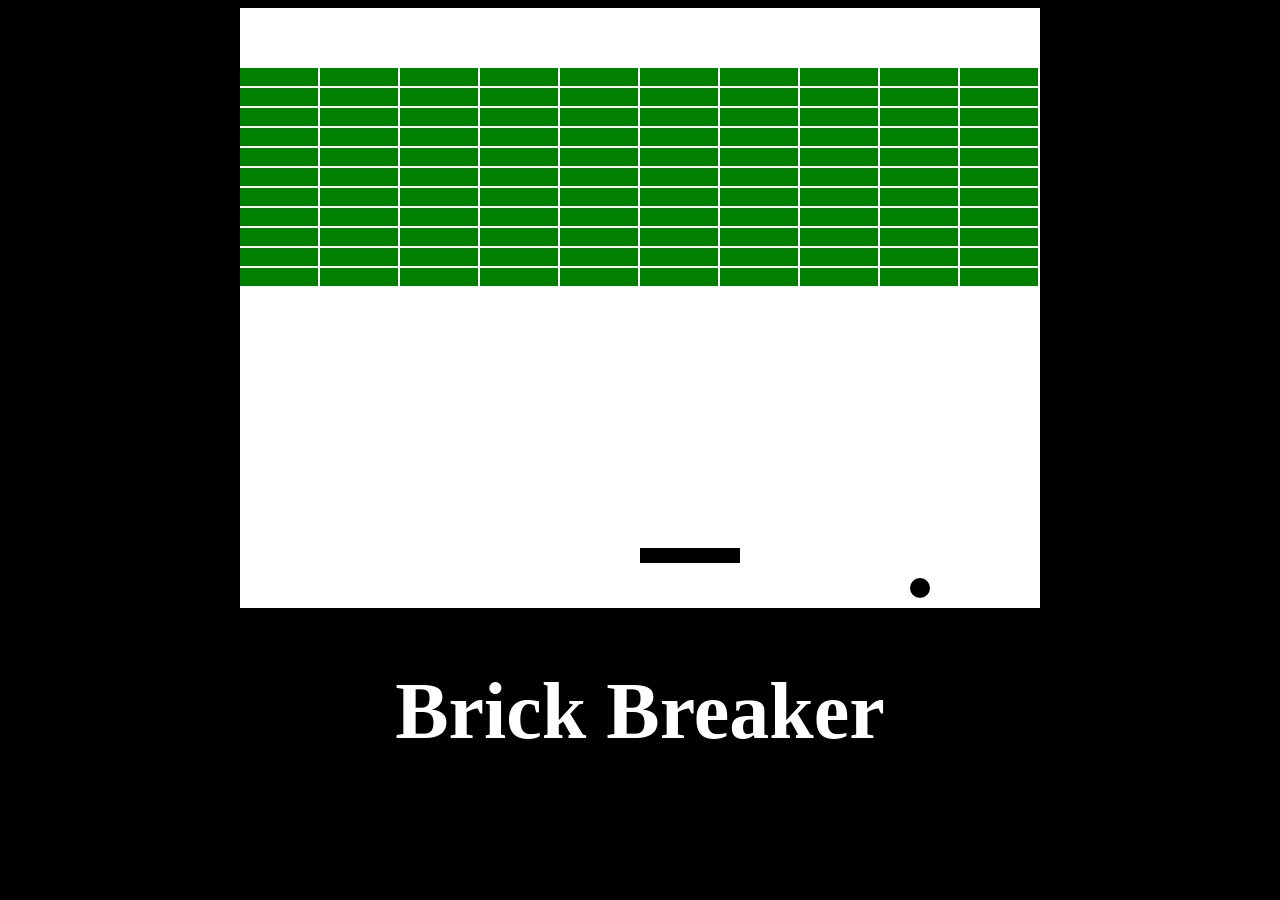
==== projects/brick-breaker/index.html @ 72079e6d "conflict resolved" ====
<!DOCTYPE html>
<html lang="en">

<head>
    <meta charset="UTF-8">
    <meta name="viewport" content="width=device-width, initial-scale=1.0">
    <title>Document</title>
    <link rel="stylesheet" href="style.css">
</head>

<body>

    <body>
        <div id="canvas-container">
            <canvas id="gameCanvas" width="800" height="600"></canvas>
        </div>
        <div id="header-container">
            <h1>Brick Breaker</h1>
        </div>
        <script type="text/javascript" src="app.js"></script>
    </body>
</body>

</html>
---- projects/brick-breaker/style.css ----
body {
    background-color: black;
}

#canvas-container {

    text-align: center;
}

#header-container {
    text-align: center;
    font-size: 40px;
    color: white;
}
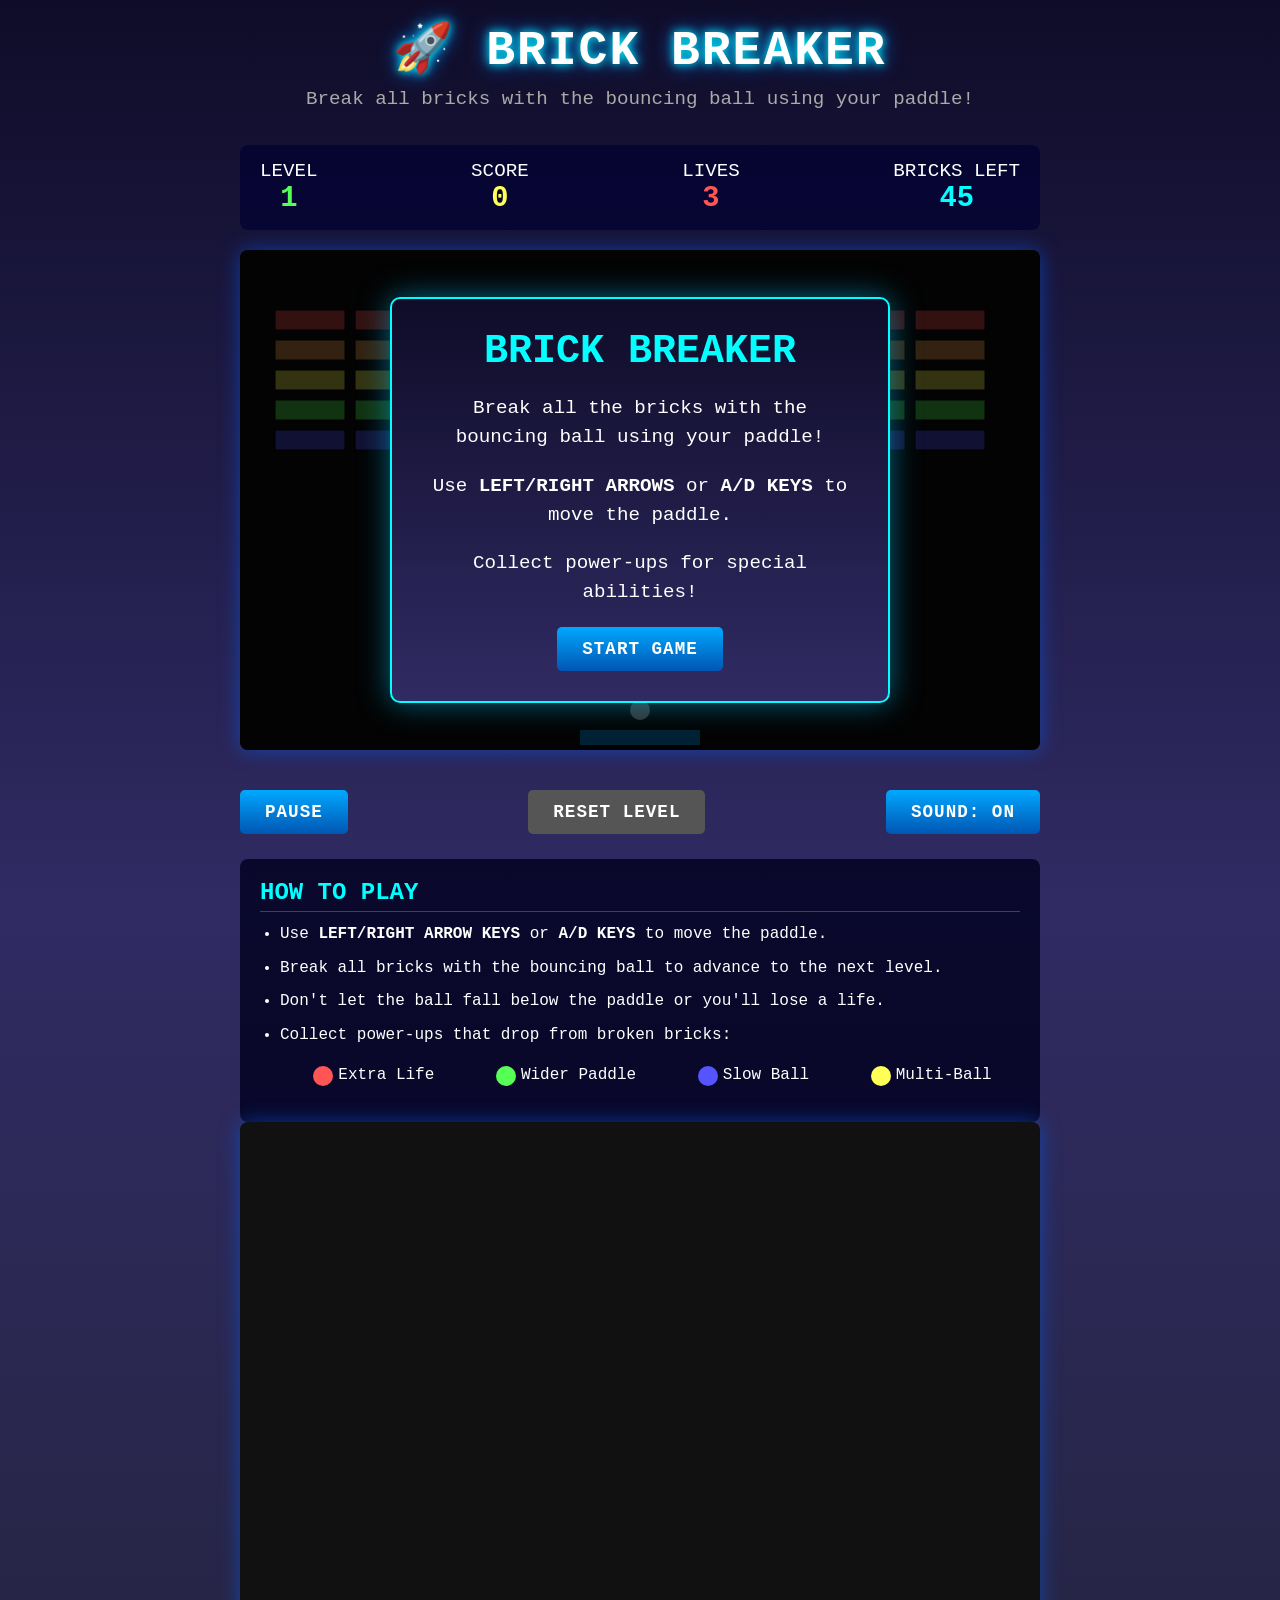
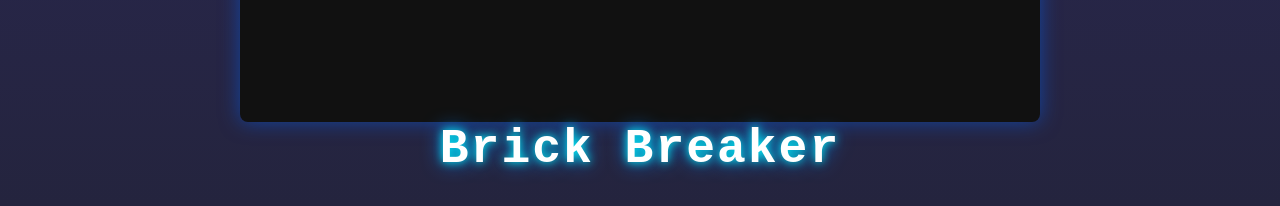
==== commit 5986e4f9: "Merge branch 'main' into #1319" ====
--- a/projects/brick-breaker/index.html
+++ b/projects/brick-breaker/index.html
@@ -1,24 +1,968 @@
-<!DOCTYPE html>
-<html lang="en">
-
-<head>
-    <meta charset="UTF-8">
-    <meta name="viewport" content="width=device-width, initial-scale=1.0">
-    <title>Document</title>
-    <link rel="stylesheet" href="style.css">
-</head>
-
-<body>
-
-    <body>
-        <div id="canvas-container">
-            <canvas id="gameCanvas" width="800" height="600"></canvas>
-        </div>
-        <div id="header-container">
-            <h1>Brick Breaker</h1>
-        </div>
-        <script type="text/javascript" src="app.js"></script>
-    </body>
-</body>
-
+<!DOCTYPE html>
+<html lang="en">
+<head>
+    <meta charset="UTF-8">
+    <meta name="viewport" content="width=device-width, initial-scale=1.0">
+    <title>Brick Breaker - Classic Arcade Game</title>
+    <style>
+        * {
+            margin: 0;
+            padding: 0;
+            box-sizing: border-box;
+            font-family: 'Courier New', monospace;
+        }
+        
+        body {
+            display: flex;
+            flex-direction: column;
+            justify-content: center;
+            align-items: center;
+            min-height: 100vh;
+            background: linear-gradient(to bottom, #0f0c29, #302b63, #24243e);
+            color: #fff;
+            padding: 20px;
+        }
+        
+        .container {
+            display: flex;
+            flex-direction: column;
+            align-items: center;
+            max-width: 900px;
+            width: 100%;
+        }
+        
+        header {
+            text-align: center;
+            margin-bottom: 20px;
+            width: 100%;
+        }
+        
+        h1 {
+            font-size: 3rem;
+            margin-bottom: 10px;
+            text-shadow: 0 0 10px #00ffff, 0 0 20px #0080ff;
+            letter-spacing: 2px;
+        }
+        
+        .tagline {
+            font-size: 1.2rem;
+            margin-bottom: 15px;
+            color: #aaa;
+        }
+        
+        .game-container {
+            position: relative;
+            width: 100%;
+            max-width: 800px;
+            margin-bottom: 20px;
+        }
+        
+        canvas {
+            display: block;
+            background-color: #111;
+            border-radius: 8px;
+            box-shadow: 0 0 20px rgba(0, 100, 255, 0.5);
+            width: 100%;
+        }
+        
+        .stats {
+            display: flex;
+            justify-content: space-between;
+            width: 100%;
+            max-width: 800px;
+            background-color: rgba(0, 0, 50, 0.7);
+            padding: 15px 20px;
+            border-radius: 8px;
+            margin-bottom: 20px;
+            font-size: 1.2rem;
+        }
+        
+        .stat-item {
+            display: flex;
+            flex-direction: column;
+            align-items: center;
+        }
+        
+        .stat-value {
+            font-size: 1.8rem;
+            font-weight: bold;
+            color: #00ffff;
+        }
+        
+        .controls {
+            display: flex;
+            justify-content: space-between;
+            width: 100%;
+            max-width: 800px;
+            margin-top: 20px;
+        }
+        
+        button {
+            background: linear-gradient(to bottom, #00a8ff, #0056b3);
+            color: white;
+            border: none;
+            padding: 12px 25px;
+            font-size: 1.1rem;
+            border-radius: 5px;
+            cursor: pointer;
+            transition: all 0.3s;
+            font-weight: bold;
+            letter-spacing: 1px;
+        }
+        
+        button:hover {
+            background: linear-gradient(to bottom, #00c3ff, #0066cc);
+            transform: translateY(-2px);
+            box-shadow: 0 5px 15px rgba(0, 100, 255, 0.4);
+        }
+        
+        button:active {
+            transform: translateY(1px);
+        }
+        
+        button:disabled {
+            background: #555;
+            cursor: not-allowed;
+            transform: none;
+            box-shadow: none;
+        }
+        
+        .instructions {
+            background-color: rgba(0, 0, 30, 0.8);
+            padding: 20px;
+            border-radius: 8px;
+            margin-top: 25px;
+            width: 100%;
+            max-width: 800px;
+        }
+        
+        .instructions h2 {
+            color: #00ffff;
+            margin-bottom: 10px;
+            border-bottom: 1px solid #444;
+            padding-bottom: 5px;
+        }
+        
+        .instructions ul {
+            padding-left: 20px;
+            line-height: 1.6;
+        }
+        
+        .instructions li {
+            margin-bottom: 8px;
+        }
+        
+        .power-up {
+            display: inline-block;
+            width: 20px;
+            height: 20px;
+            border-radius: 50%;
+            margin: 0 5px;
+            vertical-align: middle;
+        }
+        
+        .life {
+            color: #ff5555;
+        }
+        
+        .level {
+            color: #55ff55;
+        }
+        
+        .score {
+            color: #ffff55;
+        }
+        
+        .power-up-info {
+            display: flex;
+            justify-content: space-around;
+            margin-top: 10px;
+            flex-wrap: wrap;
+        }
+        
+        .power-up-item {
+            display: flex;
+            align-items: center;
+            margin: 5px 10px;
+        }
+        
+        .mobile-controls {
+            display: none;
+            justify-content: center;
+            margin-top: 20px;
+            gap: 20px;
+        }
+        
+        .mobile-btn {
+            padding: 15px 25px;
+            font-size: 1.5rem;
+            background-color: rgba(0, 100, 255, 0.7);
+            border-radius: 10px;
+            user-select: none;
+        }
+        
+        .modal {
+            display: none;
+            position: absolute;
+            top: 0;
+            left: 0;
+            width: 100%;
+            height: 100%;
+            background-color: rgba(0, 0, 0, 0.8);
+            justify-content: center;
+            align-items: center;
+            z-index: 10;
+            border-radius: 8px;
+        }
+        
+        .modal-content {
+            background: linear-gradient(to bottom, #0f0c29, #302b63);
+            padding: 30px;
+            border-radius: 10px;
+            text-align: center;
+            max-width: 500px;
+            width: 90%;
+            border: 2px solid #00ffff;
+            box-shadow: 0 0 30px rgba(0, 200, 255, 0.5);
+        }
+        
+        .modal h2 {
+            color: #00ffff;
+            margin-bottom: 20px;
+            font-size: 2.5rem;
+        }
+        
+        .modal p {
+            margin-bottom: 20px;
+            font-size: 1.2rem;
+            line-height: 1.5;
+        }
+        
+        @media (max-width: 768px) {
+            .controls {
+                flex-direction: column;
+                gap: 10px;
+            }
+            
+            .mobile-controls {
+                display: flex;
+            }
+            
+            h1 {
+                font-size: 2.2rem;
+            }
+            
+            .stats {
+                flex-wrap: wrap;
+                gap: 15px;
+            }
+            
+            .stat-item {
+                min-width: 45%;
+            }
+        }
+        
+        @media (max-width: 480px) {
+            h1 {
+                font-size: 1.8rem;
+            }
+            
+            .stats {
+                font-size: 1rem;
+            }
+            
+            .stat-value {
+                font-size: 1.4rem;
+            }
+            
+            button {
+                padding: 10px 15px;
+                font-size: 1rem;
+            }
+        }
+    </style>
+</head>
+<body>
+    <div class="container">
+        <header>
+            <h1>🚀 BRICK BREAKER</h1>
+            <p class="tagline">Break all bricks with the bouncing ball using your paddle!</p>
+        </header>
+        
+        <div class="stats">
+            <div class="stat-item">
+                <div>LEVEL</div>
+                <div class="stat-value level" id="level">1</div>
+            </div>
+            <div class="stat-item">
+                <div>SCORE</div>
+                <div class="stat-value score" id="score">0</div>
+            </div>
+            <div class="stat-item">
+                <div>LIVES</div>
+                <div class="stat-value life" id="lives">3</div>
+            </div>
+            <div class="stat-item">
+                <div>BRICKS LEFT</div>
+                <div class="stat-value" id="bricks-left">0</div>
+            </div>
+        </div>
+        
+        <div class="game-container">
+            <canvas id="gameCanvas" width="800" height="500"></canvas>
+            
+            <div class="modal" id="startModal">
+                <div class="modal-content">
+                    <h2>BRICK BREAKER</h2>
+                    <p>Break all the bricks with the bouncing ball using your paddle!</p>
+                    <p>Use <strong>LEFT/RIGHT ARROWS</strong> or <strong>A/D KEYS</strong> to move the paddle.</p>
+                    <p>Collect power-ups for special abilities!</p>
+                    <button id="startButton">START GAME</button>
+                </div>
+            </div>
+            
+            <div class="modal" id="levelCompleteModal">
+                <div class="modal-content">
+                    <h2>LEVEL COMPLETE!</h2>
+                    <p>Congratulations! You've cleared all bricks.</p>
+                    <p>Get ready for the next level!</p>
+                    <button id="nextLevelButton">NEXT LEVEL</button>
+                </div>
+            </div>
+            
+            <div class="modal" id="gameOverModal">
+                <div class="modal-content">
+                    <h2>GAME OVER</h2>
+                    <p>You've run out of lives!</p>
+                    <p>Final Score: <span id="finalScore">0</span></p>
+                    <button id="restartButton">PLAY AGAIN</button>
+                </div>
+            </div>
+        </div>
+        
+        <div class="mobile-controls">
+            <div class="mobile-btn" id="leftBtn">←</div>
+            <div class="mobile-btn" id="rightBtn">→</div>
+        </div>
+        
+        <div class="controls">
+            <button id="pauseButton">PAUSE</button>
+            <button id="resetButton">RESET LEVEL</button>
+            <button id="soundButton">SOUND: ON</button>
+        </div>
+        
+        <div class="instructions">
+            <h2>HOW TO PLAY</h2>
+            <ul>
+                <li>Use <strong>LEFT/RIGHT ARROW KEYS</strong> or <strong>A/D KEYS</strong> to move the paddle.</li>
+                <li>Break all bricks with the bouncing ball to advance to the next level.</li>
+                <li>Don't let the ball fall below the paddle or you'll lose a life.</li>
+                <li>Collect power-ups that drop from broken bricks:
+                    <div class="power-up-info">
+                        <div class="power-up-item">
+                            <div class="power-up" style="background-color: #ff5555;"></div>
+                            <span>Extra Life</span>
+                        </div>
+                        <div class="power-up-item">
+                            <div class="power-up" style="background-color: #55ff55;"></div>
+                            <span>Wider Paddle</span>
+                        </div>
+                        <div class="power-up-item">
+                            <div class="power-up" style="background-color: #5555ff;"></div>
+                            <span>Slow Ball</span>
+                        </div>
+                        <div class="power-up-item">
+                            <div class="power-up" style="background-color: #ffff55;"></div>
+                            <span>Multi-Ball</span>
+                        </div>
+                    </div>
+                </li>
+            </ul>
+        </div>
+    </div>
+
+    <script>
+        // Game variables
+        const canvas = document.getElementById('gameCanvas');
+        const ctx = canvas.getContext('2d');
+        const startModal = document.getElementById('startModal');
+        const levelCompleteModal = document.getElementById('levelCompleteModal');
+        const gameOverModal = document.getElementById('gameOverModal');
+        const startButton = document.getElementById('startButton');
+        const nextLevelButton = document.getElementById('nextLevelButton');
+        const restartButton = document.getElementById('restartButton');
+        const pauseButton = document.getElementById('pauseButton');
+        const resetButton = document.getElementById('resetButton');
+        const soundButton = document.getElementById('soundButton');
+        const leftBtn = document.getElementById('leftBtn');
+        const rightBtn = document.getElementById('rightBtn');
+        
+        // UI elements
+        const levelElement = document.getElementById('level');
+        const scoreElement = document.getElementById('score');
+        const livesElement = document.getElementById('lives');
+        const bricksLeftElement = document.getElementById('bricks-left');
+        const finalScoreElement = document.getElementById('finalScore');
+        
+        // Game state
+        let gameState = {
+            score: 0,
+            level: 1,
+            lives: 3,
+            isPaused: false,
+            isGameOver: false,
+            soundEnabled: true,
+            gameStarted: false
+        };
+        
+        // Game objects
+        let paddle = {
+            x: canvas.width / 2 - 60,
+            y: canvas.height - 20,
+            width: 120,
+            height: 15,
+            speed: 8,
+            color: '#00a8ff',
+            isWide: false
+        };
+        
+        let ball = {
+            x: canvas.width / 2,
+            y: canvas.height - 40,
+            radius: 10,
+            speedX: 5,
+            speedY: -5,
+            color: '#ffffff',
+            isStuck: true
+        };
+        
+        let bricks = [];
+        let powerUps = [];
+        let balls = [ball]; // Array to handle multiple balls
+        
+        // Brick configuration
+        const brickConfig = {
+            rowCount: 5,
+            columnCount: 9,
+            width: 70,
+            height: 20,
+            padding: 10,
+            offsetTop: 60,
+            offsetLeft: 35,
+            colors: ['#ff5555', '#ffaa55', '#ffff55', '#55ff55', '#5555ff']
+        };
+        
+        // Power-up types
+        const POWERUP_TYPES = {
+            EXTRA_LIFE: {color: '#ff5555', effect: 'extraLife'},
+            WIDE_PADDLE: {color: '#55ff55', effect: 'widePaddle'},
+            SLOW_BALL: {color: '#5555ff', effect: 'slowBall'},
+            MULTI_BALL: {color: '#ffff55', effect: 'multiBall'}
+        };
+        
+        // Initialize the game
+        function init() {
+            createBricks();
+            startModal.style.display = 'flex';
+            levelCompleteModal.style.display = 'none';
+            gameOverModal.style.display = 'none';
+            
+            // Reset ball position
+            ball.x = canvas.width / 2;
+            ball.y = canvas.height - 40;
+            ball.isStuck = true;
+            
+            // Reset paddle
+            paddle.width = 120;
+            paddle.x = canvas.width / 2 - paddle.width / 2;
+            paddle.isWide = false;
+            
+            // Reset balls array
+            balls = [ball];
+            
+            updateUI();
+        }
+        
+        // Create bricks for the current level
+        function createBricks() {
+            bricks = [];
+            
+            // Increase brick count with level
+            const rowCount = brickConfig.rowCount + Math.min(gameState.level - 1, 3);
+            
+            for (let c = 0; c < brickConfig.columnCount; c++) {
+                for (let r = 0; r < rowCount; r++) {
+                    // Skip some bricks randomly in higher levels
+                    if (gameState.level > 2 && Math.random() < 0.1) continue;
+                    
+                    const brickX = c * (brickConfig.width + brickConfig.padding) + brickConfig.offsetLeft;
+                    const brickY = r * (brickConfig.height + brickConfig.padding) + brickConfig.offsetTop;
+                    
+                    bricks.push({
+                        x: brickX,
+                        y: brickY,
+                        width: brickConfig.width,
+                        height: brickConfig.height,
+                        color: brickConfig.colors[r % brickConfig.colors.length],
+                        visible: true,
+                        // Some bricks have power-ups (increased chance with level)
+                        hasPowerUp: Math.random() < 0.2 + (gameState.level - 1) * 0.05
+                    });
+                }
+            }
+        }
+        
+        // Draw game objects
+        function draw() {
+            // Clear canvas
+            ctx.clearRect(0, 0, canvas.width, canvas.height);
+            
+            // Draw background
+            ctx.fillStyle = '#111';
+            ctx.fillRect(0, 0, canvas.width, canvas.height);
+            
+            // Draw paddle
+            ctx.fillStyle = paddle.color;
+            ctx.fillRect(paddle.x, paddle.y, paddle.width, paddle.height);
+            
+            // Draw balls
+            balls.forEach(b => {
+                ctx.beginPath();
+                ctx.arc(b.x, b.y, b.radius, 0, Math.PI * 2);
+                ctx.fillStyle = b.color;
+                ctx.fill();
+                ctx.closePath();
+            });
+            
+            // Draw bricks
+            bricks.forEach(brick => {
+                if (brick.visible) {
+                    ctx.fillStyle = brick.color;
+                    ctx.fillRect(brick.x, brick.y, brick.width, brick.height);
+                    
+                    // Add a border to bricks
+                    ctx.strokeStyle = '#000';
+                    ctx.lineWidth = 1;
+                    ctx.strokeRect(brick.x, brick.y, brick.width, brick.height);
+                }
+            });
+            
+            // Draw power-ups
+            powerUps.forEach(powerUp => {
+                ctx.beginPath();
+                ctx.arc(powerUp.x, powerUp.y, powerUp.radius, 0, Math.PI * 2);
+                ctx.fillStyle = powerUp.color;
+                ctx.fill();
+                ctx.closePath();
+                
+                // Draw power-up icon
+                ctx.fillStyle = '#fff';
+                ctx.font = '12px Arial';
+                ctx.textAlign = 'center';
+                ctx.textBaseline = 'middle';
+                
+                let icon = '?';
+                if (powerUp.type.effect === 'extraLife') icon = '❤';
+                else if (powerUp.type.effect === 'widePaddle') icon = '↔';
+                else if (powerUp.type.effect === 'slowBall') icon = '🐌';
+                else if (powerUp.type.effect === 'multiBall') icon = '✦';
+                
+                ctx.fillText(icon, powerUp.x, powerUp.y);
+            });
+            
+            // Draw pause indicator
+            if (gameState.isPaused) {
+                ctx.fillStyle = 'rgba(0, 0, 0, 0.7)';
+                ctx.fillRect(0, 0, canvas.width, canvas.height);
+                
+                ctx.font = '40px Courier New';
+                ctx.fillStyle = '#00ffff';
+                ctx.textAlign = 'center';
+                ctx.textBaseline = 'middle';
+                ctx.fillText('PAUSED', canvas.width / 2, canvas.height / 2);
+            }
+        }
+        
+        // Update game state
+        function update() {
+            if (gameState.isPaused || gameState.isGameOver) return;
+            
+            // Move paddle with keyboard
+            if (keys['ArrowLeft'] || keys['KeyA']) {
+                paddle.x = Math.max(0, paddle.x - paddle.speed);
+            }
+            if (keys['ArrowRight'] || keys['KeyD']) {
+                paddle.x = Math.min(canvas.width - paddle.width, paddle.x + paddle.speed);
+            }
+            
+            // Handle ball stuck to paddle (before launch)
+            if (ball.isStuck) {
+                ball.x = paddle.x + paddle.width / 2;
+                return;
+            }
+            
+            // Update all balls
+            balls.forEach(b => {
+                // Move ball
+                b.x += b.speedX;
+                b.y += b.speedY;
+                
+                // Wall collision (left/right)
+                if (b.x + b.radius > canvas.width || b.x - b.radius < 0) {
+                    b.speedX = -b.speedX;
+                    if (gameState.soundEnabled) playBounceSound();
+                }
+                
+                // Wall collision (top)
+                if (b.y - b.radius < 0) {
+                    b.speedY = -b.speedY;
+                    if (gameState.soundEnabled) playBounceSound();
+                }
+                
+                // Paddle collision
+                if (
+                    b.y + b.radius > paddle.y &&
+                    b.y - b.radius < paddle.y + paddle.height &&
+                    b.x > paddle.x &&
+                    b.x < paddle.x + paddle.width
+                ) {
+                    // Calculate bounce angle based on where ball hits paddle
+                    const hitPoint = b.x - (paddle.x + paddle.width / 2);
+                    const normalizedHitPoint = hitPoint / (paddle.width / 2);
+                    b.speedX = normalizedHitPoint * 6; // Max horizontal speed
+                    b.speedY = -Math.abs(b.speedY); // Always bounce up
+                    
+                    if (gameState.soundEnabled) playBounceSound();
+                }
+                
+                // Bottom boundary - ball lost
+                if (b.y - b.radius > canvas.height) {
+                    // Remove this ball from the array
+                    const ballIndex = balls.indexOf(b);
+                    if (ballIndex > -1) {
+                        balls.splice(ballIndex, 1);
+                    }
+                }
+                
+                // Brick collision
+                bricks.forEach(brick => {
+                    if (brick.visible) {
+                        if (
+                            b.x + b.radius > brick.x &&
+                            b.x - b.radius < brick.x + brick.width &&
+                            b.y + b.radius > brick.y &&
+                            b.y - b.radius < brick.y + brick.height
+                        ) {
+                            // Determine collision side
+                            const prevX = b.x - b.speedX;
+                            const prevY = b.y - b.speedY;
+                            
+                            // Check which side was hit
+                            if (prevX + b.radius <= brick.x || prevX - b.radius >= brick.x + brick.width) {
+                                b.speedX = -b.speedX;
+                            } else {
+                                b.speedY = -b.speedY;
+                            }
+                            
+                            brick.visible = false;
+                            gameState.score += 10 * gameState.level;
+                            
+                            // Randomly drop power-up
+                            if (brick.hasPowerUp && Math.random() < 0.7) {
+                                const powerUpTypes = Object.values(POWERUP_TYPES);
+                                const randomType = powerUpTypes[Math.floor(Math.random() * powerUpTypes.length)];
+                                
+                                powerUps.push({
+                                    x: brick.x + brick.width / 2,
+                                    y: brick.y + brick.height / 2,
+                                    radius: 8,
+                                    color: randomType.color,
+                                    type: randomType,
+                                    speed: 2
+                                });
+                            }
+                            
+                            if (gameState.soundEnabled) playBrickBreakSound();
+                        }
+                    }
+                });
+            });
+            
+            // Handle power-ups
+            for (let i = powerUps.length - 1; i >= 0; i--) {
+                const powerUp = powerUps[i];
+                
+                // Move power-up down
+                powerUp.y += powerUp.speed;
+                
+                // Check if power-up is collected by paddle
+                if (
+                    powerUp.y + powerUp.radius > paddle.y &&
+                    powerUp.y - powerUp.radius < paddle.y + paddle.height &&
+                    powerUp.x > paddle.x &&
+                    powerUp.x < paddle.x + paddle.width
+                ) {
+                    applyPowerUp(powerUp.type);
+                    powerUps.splice(i, 1);
+                    if (gameState.soundEnabled) playPowerUpSound();
+                    continue;
+                }
+                
+                // Remove power-up if it goes off screen
+                if (powerUp.y - powerUp.radius > canvas.height) {
+                    powerUps.splice(i, 1);
+                }
+            }
+            
+            // Check if all balls are lost
+            if (balls.length === 0) {
+                gameState.lives--;
+                updateUI();
+                
+                if (gameState.lives <= 0) {
+                    gameOver();
+                } else {
+                    // Reset ball
+                    resetBall();
+                }
+            }
+            
+            // Check if all bricks are broken
+            const bricksLeft = bricks.filter(brick => brick.visible).length;
+            if (bricksLeft === 0) {
+                levelComplete();
+            }
+            
+            // Update UI
+            updateUI();
+        }
+        
+        // Apply power-up effect
+        function applyPowerUp(type) {
+            switch(type.effect) {
+                case 'extraLife':
+                    gameState.lives++;
+                    break;
+                    
+                case 'widePaddle':
+                    paddle.width = 180;
+                    paddle.isWide = true;
+                    // Reset to normal after 10 seconds
+                    setTimeout(() => {
+                        if (paddle.isWide) {
+                            paddle.width = 120;
+                            paddle.isWide = false;
+                        }
+                    }, 10000);
+                    break;
+                    
+                case 'slowBall':
+                    balls.forEach(b => {
+                        b.speedX *= 0.7;
+                        b.speedY *= 0.7;
+                    });
+                    break;
+                    
+                case 'multiBall':
+                    // Create two additional balls
+                    const currentBalls = balls.length;
+                    for (let i = 0; i < Math.min(2, 5 - currentBalls); i++) {
+                        const newBall = {
+                            x: ball.x,
+                            y: ball.y,
+                            radius: 10,
+                            speedX: (Math.random() - 0.5) * 10,
+                            speedY: -5,
+                            color: '#ffffaa',
+                            isStuck: false
+                        };
+                        balls.push(newBall);
+                    }
+                    break;
+            }
+        }
+        
+        // Reset ball to paddle
+        function resetBall() {
+            ball.x = paddle.x + paddle.width / 2;
+            ball.y = canvas.height - 40;
+            ball.isStuck = true;
+            balls = [ball];
+        }
+        
+        // Level complete
+        function levelComplete() {
+            gameState.score += 100 * gameState.level; // Level completion bonus
+            gameState.level++;
+            levelCompleteModal.style.display = 'flex';
+            updateUI();
+        }
+        
+        // Game over
+        function gameOver() {
+            gameState.isGameOver = true;
+            finalScoreElement.textContent = gameState.score;
+            gameOverModal.style.display = 'flex';
+        }
+        
+        // Update UI elements
+        function updateUI() {
+            levelElement.textContent = gameState.level;
+            scoreElement.textContent = gameState.score;
+            livesElement.textContent = gameState.lives;
+            
+            const bricksLeft = bricks.filter(brick => brick.visible).length;
+            bricksLeftElement.textContent = bricksLeft;
+            
+            // Update button states
+            pauseButton.textContent = gameState.isPaused ? 'RESUME' : 'PAUSE';
+            resetButton.disabled = !gameState.gameStarted;
+        }
+        
+        // Sound functions (using Web Audio API)
+        function playBounceSound() {
+            // Simple sound simulation (in a real game, you would use actual sound files)
+            // For this demo, we'll just log that a sound would play
+            console.log('Bounce sound played');
+        }
+        
+        function playBrickBreakSound() {
+            console.log('Brick break sound played');
+        }
+        
+        function playPowerUpSound() {
+            console.log('Power-up sound played');
+        }
+        
+        // Keyboard input handling
+        const keys = {};
+        
+        window.addEventListener('keydown', (e) => {
+            keys[e.code] = true;
+            
+            // Spacebar to launch ball
+            if (e.code === 'Space' && ball.isStuck && gameState.gameStarted && !gameState.isPaused) {
+                ball.isStuck = false;
+                ball.speedY = -5;
+            }
+            
+            // P key to pause/unpause
+            if (e.code === 'KeyP') {
+                togglePause();
+            }
+        });
+        
+        window.addEventListener('keyup', (e) => {
+            keys[e.code] = false;
+        });
+        
+        // Mobile touch controls
+        leftBtn.addEventListener('touchstart', () => {
+            keys['ArrowLeft'] = true;
+        });
+        
+        leftBtn.addEventListener('touchend', () => {
+            keys['ArrowLeft'] = false;
+        });
+        
+        rightBtn.addEventListener('touchstart', () => {
+            keys['ArrowRight'] = true;
+        });
+        
+        rightBtn.addEventListener('touchend', () => {
+            keys['ArrowRight'] = false;
+        });
+        
+        // Button event listeners
+        startButton.addEventListener('click', () => {
+            startModal.style.display = 'none';
+            gameState.gameStarted = true;
+            ball.isStuck = false;
+            updateUI();
+        });
+        
+        nextLevelButton.addEventListener('click', () => {
+            levelCompleteModal.style.display = 'none';
+            createBricks();
+            resetBall();
+            powerUps = [];
+            updateUI();
+        });
+        
+        restartButton.addEventListener('click', () => {
+            gameState = {
+                score: 0,
+                level: 1,
+                lives: 3,
+                isPaused: false,
+                isGameOver: false,
+                soundEnabled: gameState.soundEnabled,
+                gameStarted: true
+            };
+            gameOverModal.style.display = 'none';
+            powerUps = [];
+            createBricks();
+            resetBall();
+            updateUI();
+        });
+        
+        pauseButton.addEventListener('click', togglePause);
+        
+        resetButton.addEventListener('click', () => {
+            gameState.lives--;
+            if (gameState.lives <= 0) {
+                gameOver();
+            } else {
+                resetBall();
+                updateUI();
+            }
+        });
+        
+        soundButton.addEventListener('click', () => {
+            gameState.soundEnabled = !gameState.soundEnabled;
+            soundButton.textContent = `SOUND: ${gameState.soundEnabled ? 'ON' : 'OFF'}`;
+        });
+        
+        function togglePause() {
+            if (!gameState.gameStarted || gameState.isGameOver) return;
+            
+            gameState.isPaused = !gameState.isPaused;
+            pauseButton.textContent = gameState.isPaused ? 'RESUME' : 'PAUSE';
+        }
+        
+        // Game loop
+        function gameLoop() {
+            update();
+            draw();
+            requestAnimationFrame(gameLoop);
+        }
+        
+        // Initialize and start the game
+        init();
+        gameLoop();
+    </script>
+</body>
+<!DOCTYPE html>
+<html lang="en">
+
+<head>
+    <meta charset="UTF-8">
+    <meta name="viewport" content="width=device-width, initial-scale=1.0">
+    <title>Document</title>
+    <link rel="stylesheet" href="style.css">
+</head>
+
+<body>
+
+    <body>
+        <div id="canvas-container">
+            <canvas id="gameCanvas" width="800" height="600"></canvas>
+        </div>
+        <div id="header-container">
+            <h1>Brick Breaker</h1>
+        </div>
+        <script type="text/javascript" src="app.js"></script>
+    </body>
+</body>
+
 </html>
